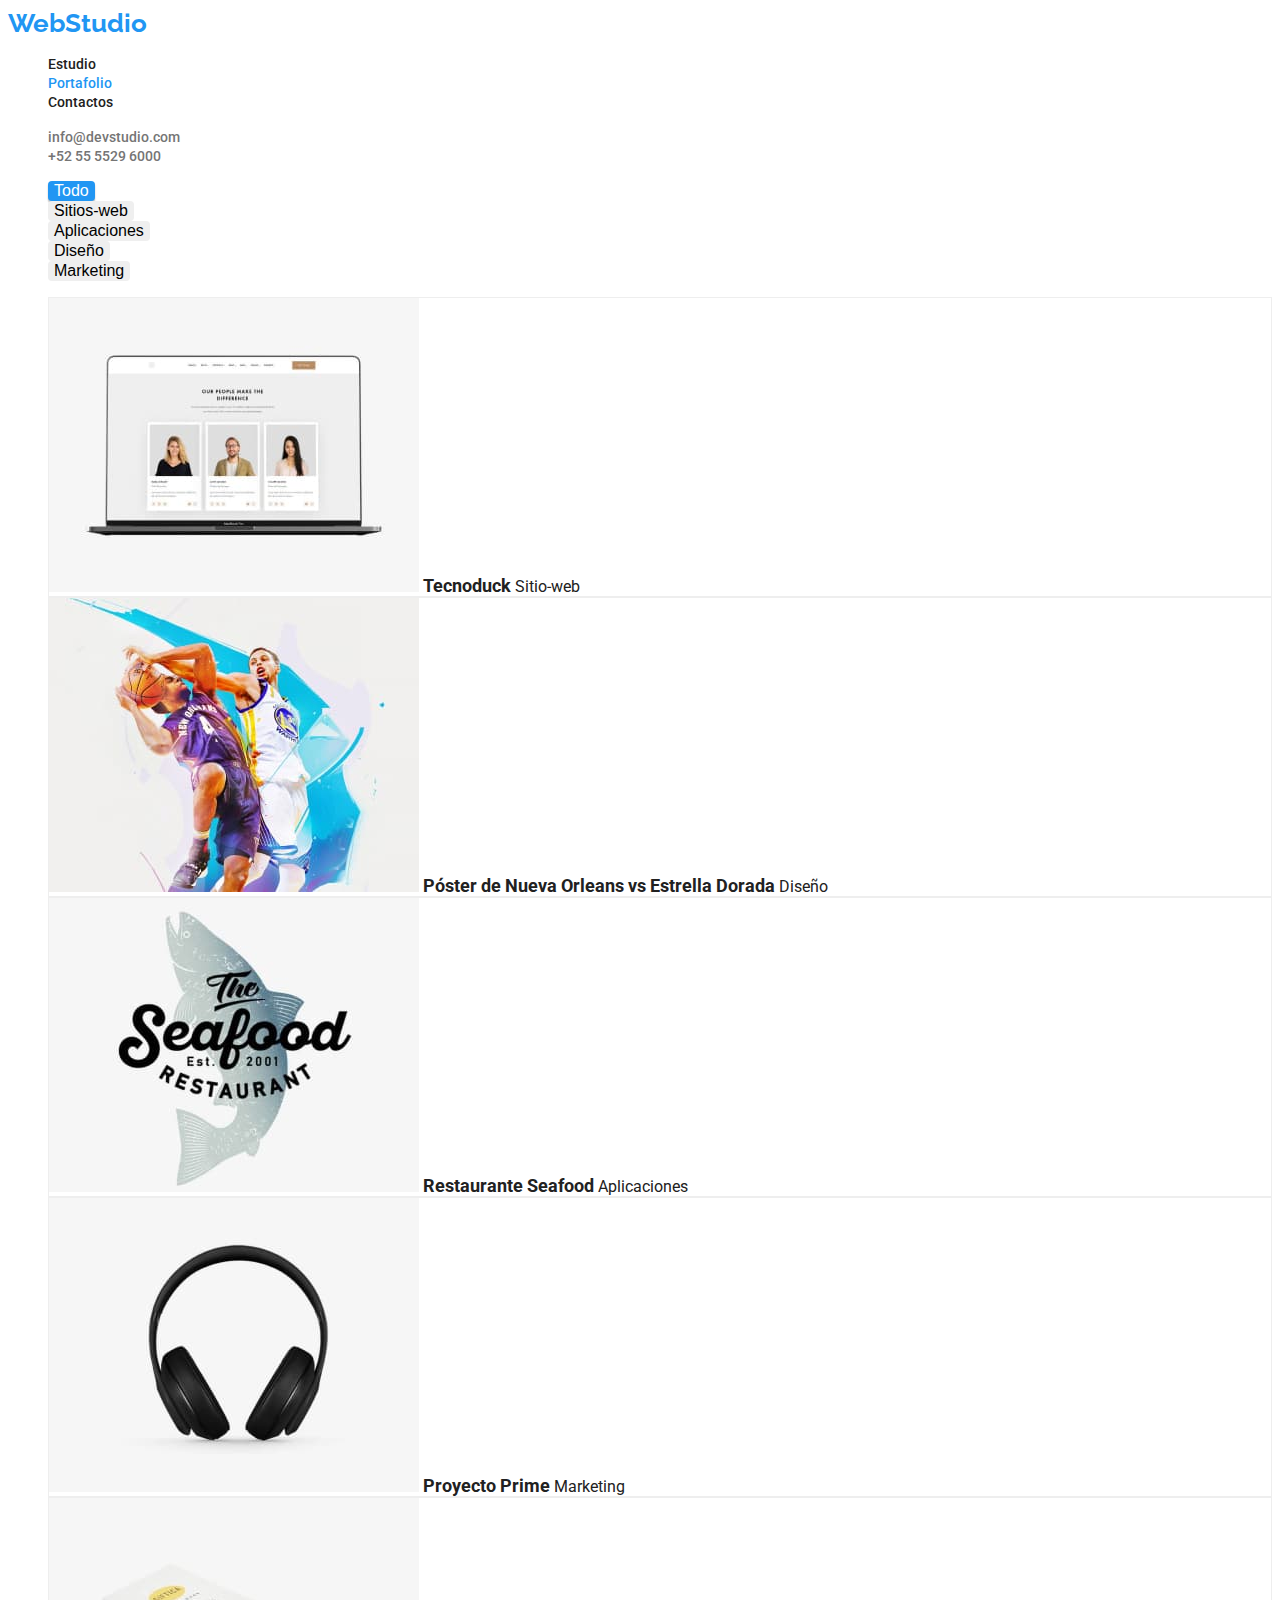
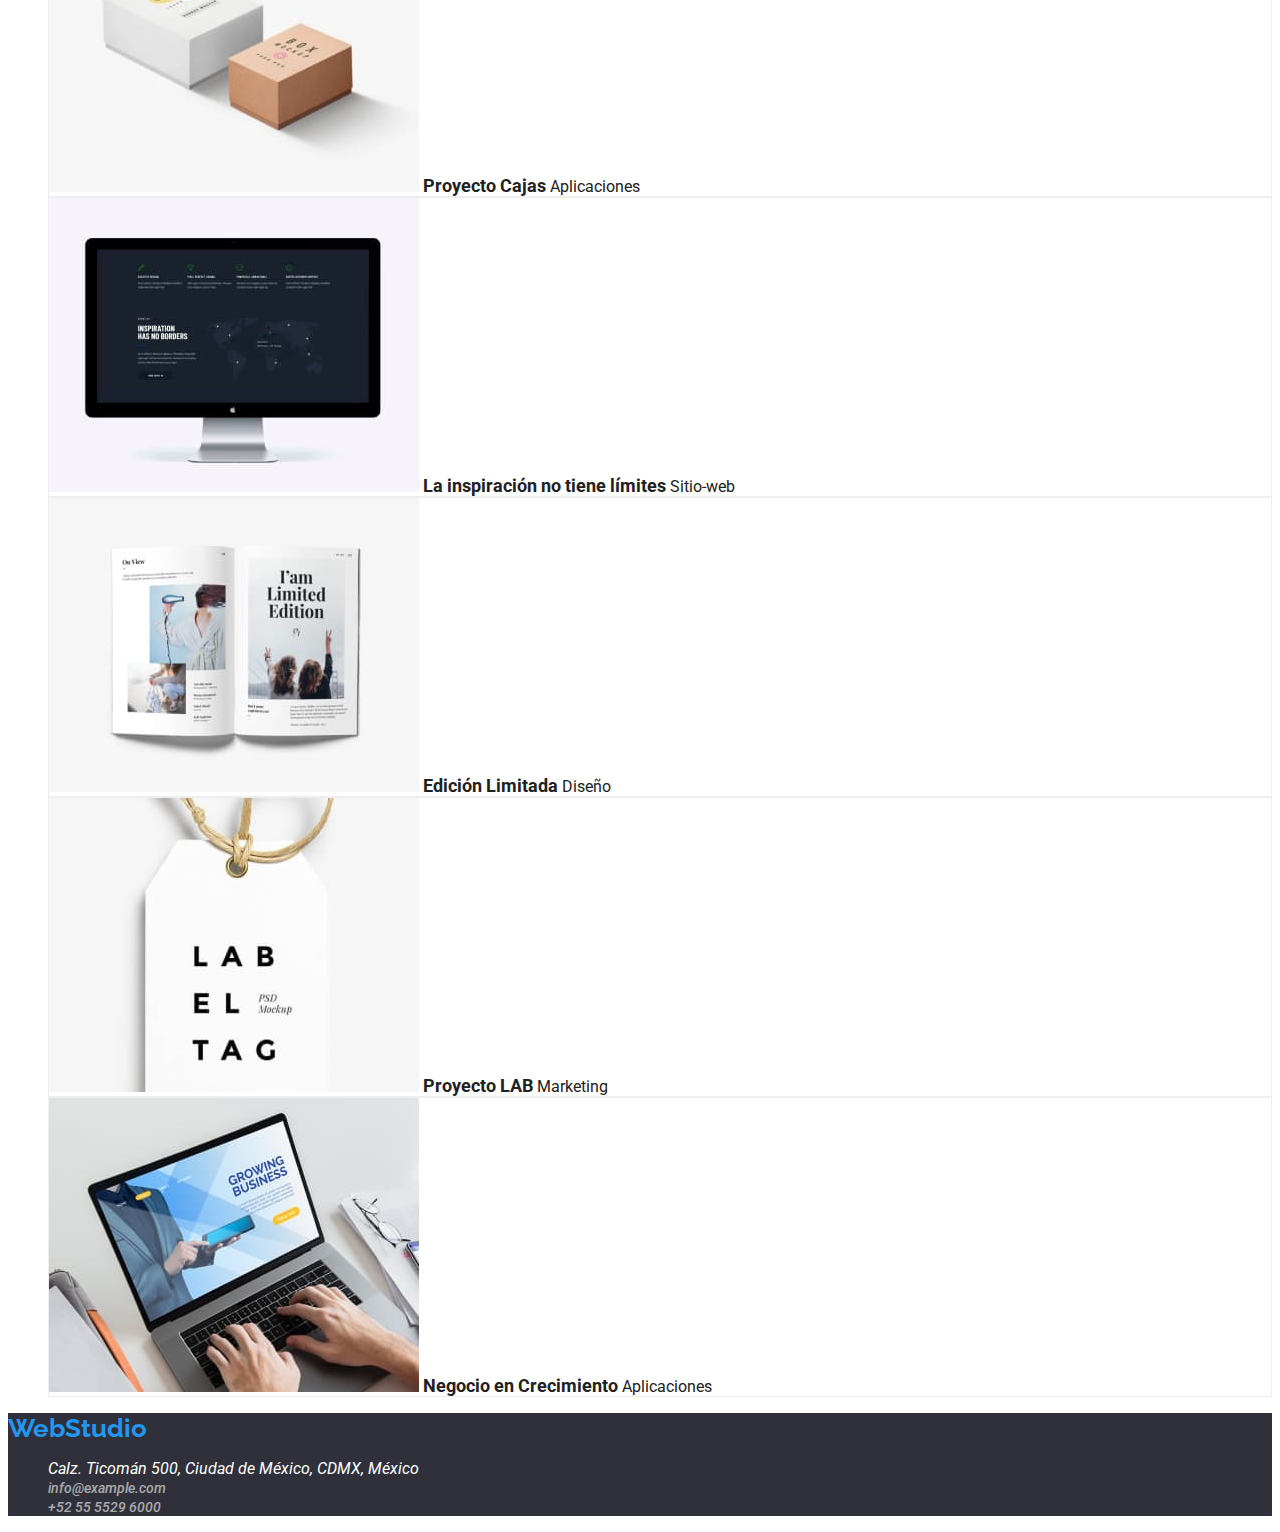
==== portfolio.html @ a151f861 "Se agregó la página de portfolio y las imagenes que se emplean en esa página. Se adicionó CSS para e" ====
<!DOCTYPE html>
<html lang="es">
  <head>
    <meta charset="utf-8" />
    <meta name="viewport" content="width=device-width, initial-scale=1.0" />
    <link rel="stylesheet" href="./css/styles.css" />
    <link rel="preconnect" href="https://fonts.googleapis.com" />
    <link rel="preconnect" href="https://fonts.gstatic.com" crossorigin />
    <link
      href="https://fonts.googleapis.com/css2?family=Raleway:wght@700&family=Roboto:wght@400;500;700;900&display=swap"
      rel="stylesheet"
    />
    <title>WebStudio - Portfolio</title>
  </head>
  <body>
    <header class="header">
      <nav class="navbar">
        <span><a class="logo" href="./index.html">WebStudio</a></span>
        <ul class="navbar-items">
          <li class="navbar-item"><a class="link" href="./index.html">Estudio</a></li>
          <li class="navbar-item"><a class="link active" href="#">Portafolio</a></li>
          <li class="navbar-item"><a class="link" href="#">Contactos</a></li>
        </ul>
      </nav>
      <ul class="navbar-items">
        <li class="navbar-item">
          <a class="link contact" href="mailto:info@devstudio.com">info@devstudio.com</a>
        </li>
        <li class="navbar-item">
          <a class="link contact" href="tel:+525555296000">+52 55 5529 6000</a>
        </li>
      </ul>
    </header>
    <main class="main">
      <ul class="categories-btns-list">
        <li class="category-item">
          <button class="category-btn btn active" type="button">Todo</button>
        </li>
        <li class="category-item">
          <button class="category-btn btn" type="button">Sitios-web</button>
        </li>
        <li class="category-item">
          <button class="category-btn btn" type="button">Aplicaciones</button>
        </li>
        <li class="category-item">
          <button class="category-btn btn" type="button">Diseño</button>
        </li>
        <li class="category-item">
          <button class="category-btn btn" type="button">Marketing</button>
        </li>
      </ul>
      <ul class="portfolio-list">
        <li class="portfolio-card">
          <a class="card-link" href="#">
            <img
              class="card-image"
              src="./images/tecnoduck.jpg"
              alt="Sitio Web Tecnoduck"
              width="370px"
              height="294px"
            />
            <span class="card-title">Tecnoduck</span>
            <span class="card-category">Sitio-web</span>
          </a>
        </li>
        <li class="portfolio-card">
          <a class="card-link" href="#">
            <img
              class="card-image"
              src="./images/nba-poster.jpg"
              alt="Poster de la NBA"
              width="370px"
              height="294px"
            />
            <span class="card-title">Póster de Nueva Orleans vs Estrella Dorada</span>
            <span class="card-category">Diseño</span>
          </a>
        </li>
        <li class="portfolio-card">
          <a class="card-link" href="#">
            <img
              class="card-image"
              src="./images/seafood.jpg"
              alt="Restaurante Seafood"
              width="370px"
              height="294px"
            />
            <span class="card-title">Restaurante Seafood</span>
            <span class="card-category">Aplicaciones</span>
          </a>
        </li>
        <li class="portfolio-card">
          <a class="card-link" href="#">
            <img
              class="card-image"
              src="./images/prime-project.jpg"
              alt="Proyecto Prime"
              width="370px"
              height="294px"
            />
            <span class="card-title">Proyecto Prime</span>
            <span class="card-category">Marketing</span>
          </a>
        </li>
        <li class="portfolio-card">
          <a class="card-link" href="#">
            <img
              class="card-image"
              src="./images/boxes-project.jpg"
              alt="Proyecto Cajas"
              width="370px"
              height="294px"
            />
            <span class="card-title">Proyecto Cajas</span>
            <span class="card-category">Aplicaciones</span>
          </a>
        </li>
        <li class="portfolio-card">
          <a class="card-link" href="#">
            <img
              class="card-image"
              src="./images/limitless-web.jpg"
              alt="Sitio Web La inspiración no tiene límites"
              width="370px"
              height="294px"
            />
            <span class="card-title">La inspiración no tiene límites</span>
            <span class="card-category">Sitio-web</span>
          </a>
        </li>
        <li class="portfolio-card">
          <a class="card-link" href="#">
            <img
              class="card-image"
              src="./images/limited-edition.jpg"
              alt="Diseño Edición Limitada"
              width="370px"
              height="294px"
            />
            <span class="card-title">Edición Limitada</span>
            <span class="card-category">Diseño</span>
          </a>
        </li>
        <li class="portfolio-card">
          <a class="card-link" href="#">
            <img
              class="card-image"
              src="./images/lab-project.jpg"
              alt="Proyecto LAB"
              width="370px"
              height="294px"
            />
            <span class="card-title">Proyecto LAB</span>
            <span class="card-category">Marketing</span>
          </a>
        </li>
        <li class="portfolio-card">
          <a class="card-link" href="#">
            <img
              class="card-image"
              src="./images/growing-business.jpg"
              alt="Negocio en Crecimiento"
              width="370px"
              height="294px"
            />
            <span class="card-title">Negocio en Crecimiento</span>
            <span class="card-category">Aplicaciones</span>
          </a>
        </li>
      </ul>
    </main>
    <footer class="footer">
      <span><a class="logo" href="#">WebStudio</a></span>
      <address>
        <ul class="address-items">
          <li class="address-item">Calz. Ticomán 500, Ciudad de México, CDMX, México</li>
          <li class="address-item">
            <a class="link" href="mailto:info@example.com">info@example.com</a>
          </li>
          <li class="address-item">
            <a class="link" href="tel:+525555296000">+52 55 5529 6000</a>
          </li>
        </ul>
      </address>
    </footer>
  </body>
</html>
---- css/styles.css ----
:root {
  --highlighted: #2196f3;
  --second-text: #757575;
  --main-text: #212121;
  --main-bg: #2f303a;
  --third-bg: #f5f4fa;
}

body {
  font-family: 'Roboto', sans-serif;
  color: var(--main-text);
}

a {
  text-decoration: none;
  color: var(--main-text);
}

li {
  list-style: none;
}

.logo {
  color: var(--highlighted);
  font-family: 'Raleway';
  font-size: 26px;
  font-weight: 700;
  text-decoration: none;
}

.link {
  color: var(--main-text);
  font-size: 14px;
  font-weight: 500;
  text-decoration: none;
}

.link.contact {
  color: var(--second-text);
}

.link.active {
  color: var(--highlighted);
}

.btn {
  cursor: pointer;
  border: none;
  border-radius: 4px;
  font-size: 16px;
}

.btn-hero {
  font-weight: 700;
  box-shadow: 0px 4px 4px 0px rgba(0 0 0 / 0.15);
}

.category-btn {
  font-weight: 500;
}

.category-btn.active {
  box-shadow: 0px 2px 2px 0px rgba(0 0 0 / 0.12), 0px 1px 2px 0px rgba(0 0 0 / 0.08),
    0px 3px 1px 0px rgba(0 0 0 / 0.1);
}

.btn.active {
  background-color: var(--highlighted);
  color: #fff;
}

.link:hover,
.link:focus {
  color: var(--highlighted);
}

.hero-title {
  color: #fff;
  font-size: 44px;
  font-weight: 900;
}

.target-title {
  font-size: 14px;
  font-weight: 700;
}

.target-description {
  font-size: 14px;
}

h2 {
  font-size: 36px;
  font-weight: 700;
}

.member-name {
  font-size: 16px;
  font-weight: 500;
}

.member-job {
  color: var(--second-text);
  font-size: 16px;
}

.address-item {
  color: #fff;
}

.address-item > a {
  color: rgb(255 255 255 / 0.6);
}

.card-title {
  font-size: 18px;
  font-weight: 700;
}

.card-category {
  font-size: 16px;
}

.hero,
.footer {
  background-color: var(--main-bg);
}

.team {
  background-color: var(--third-bg);
}

.portfolio-card {
  border: 1px solid #eee;
}
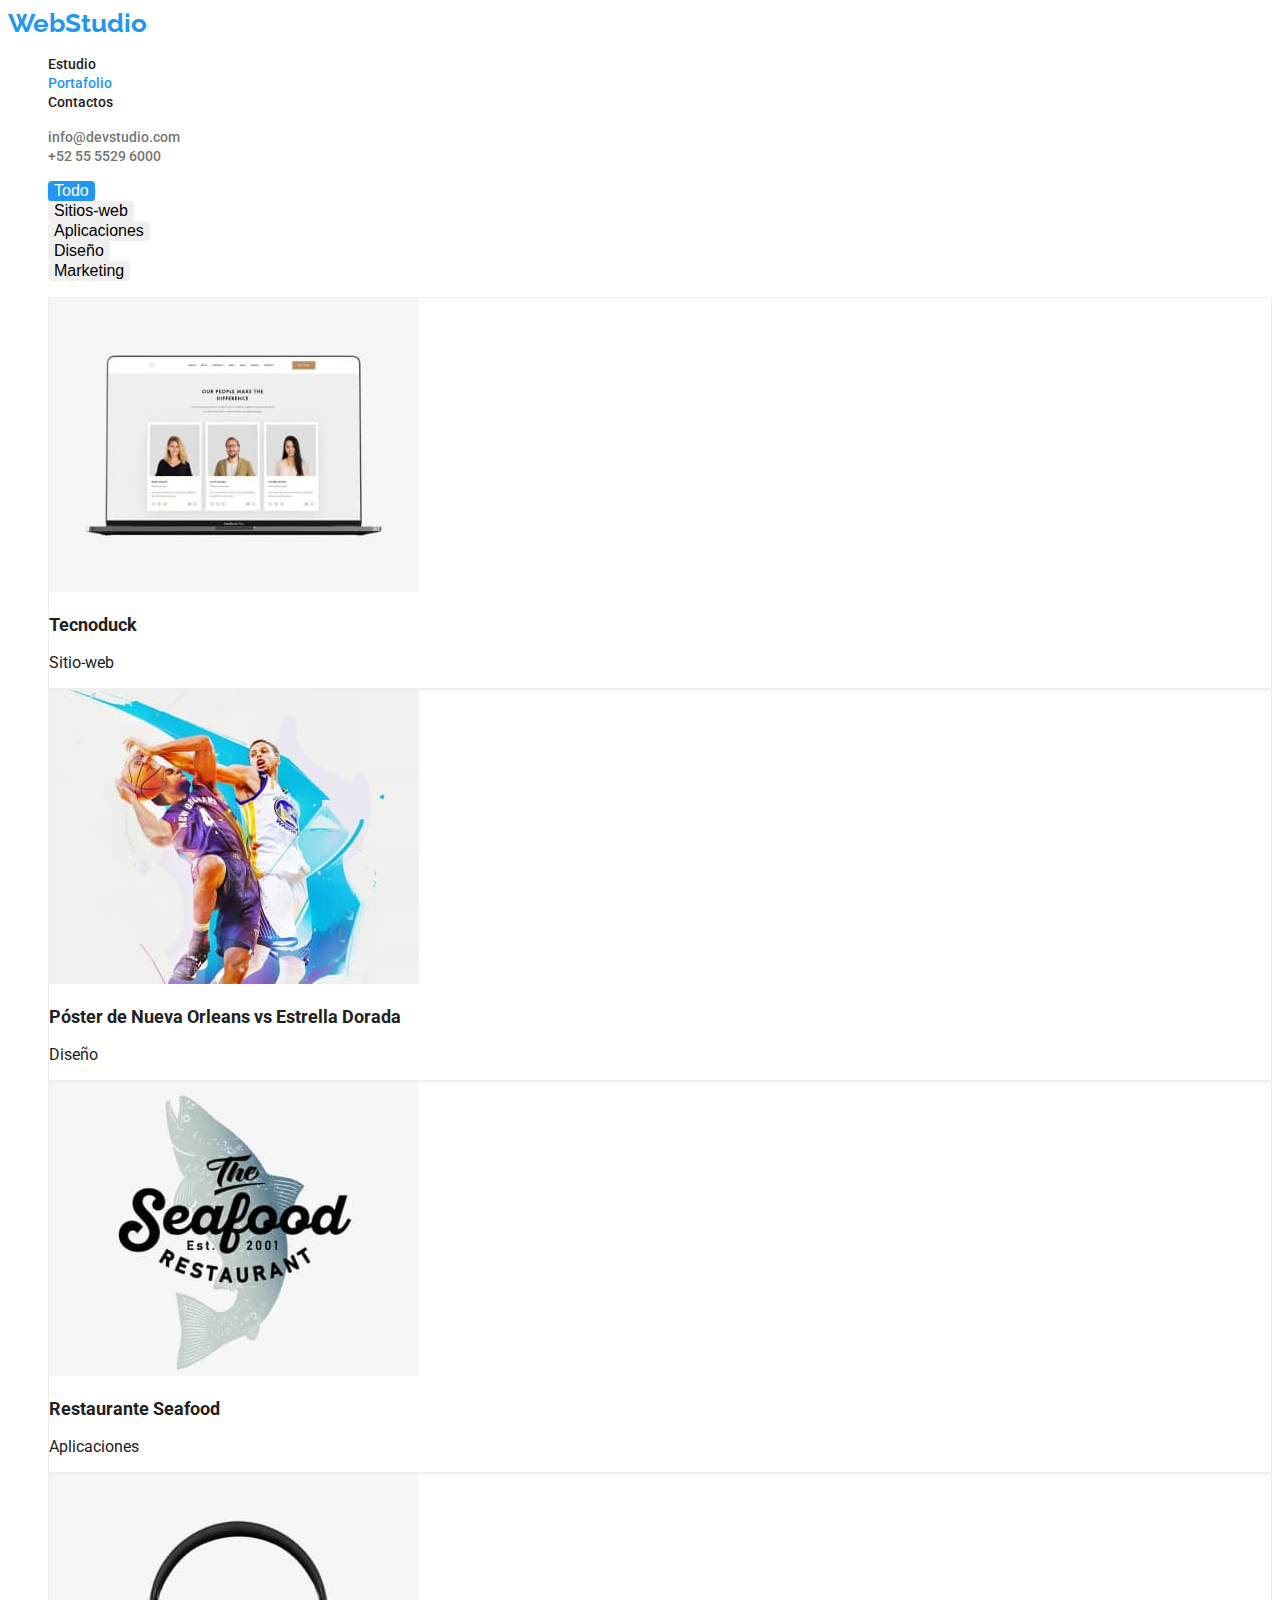
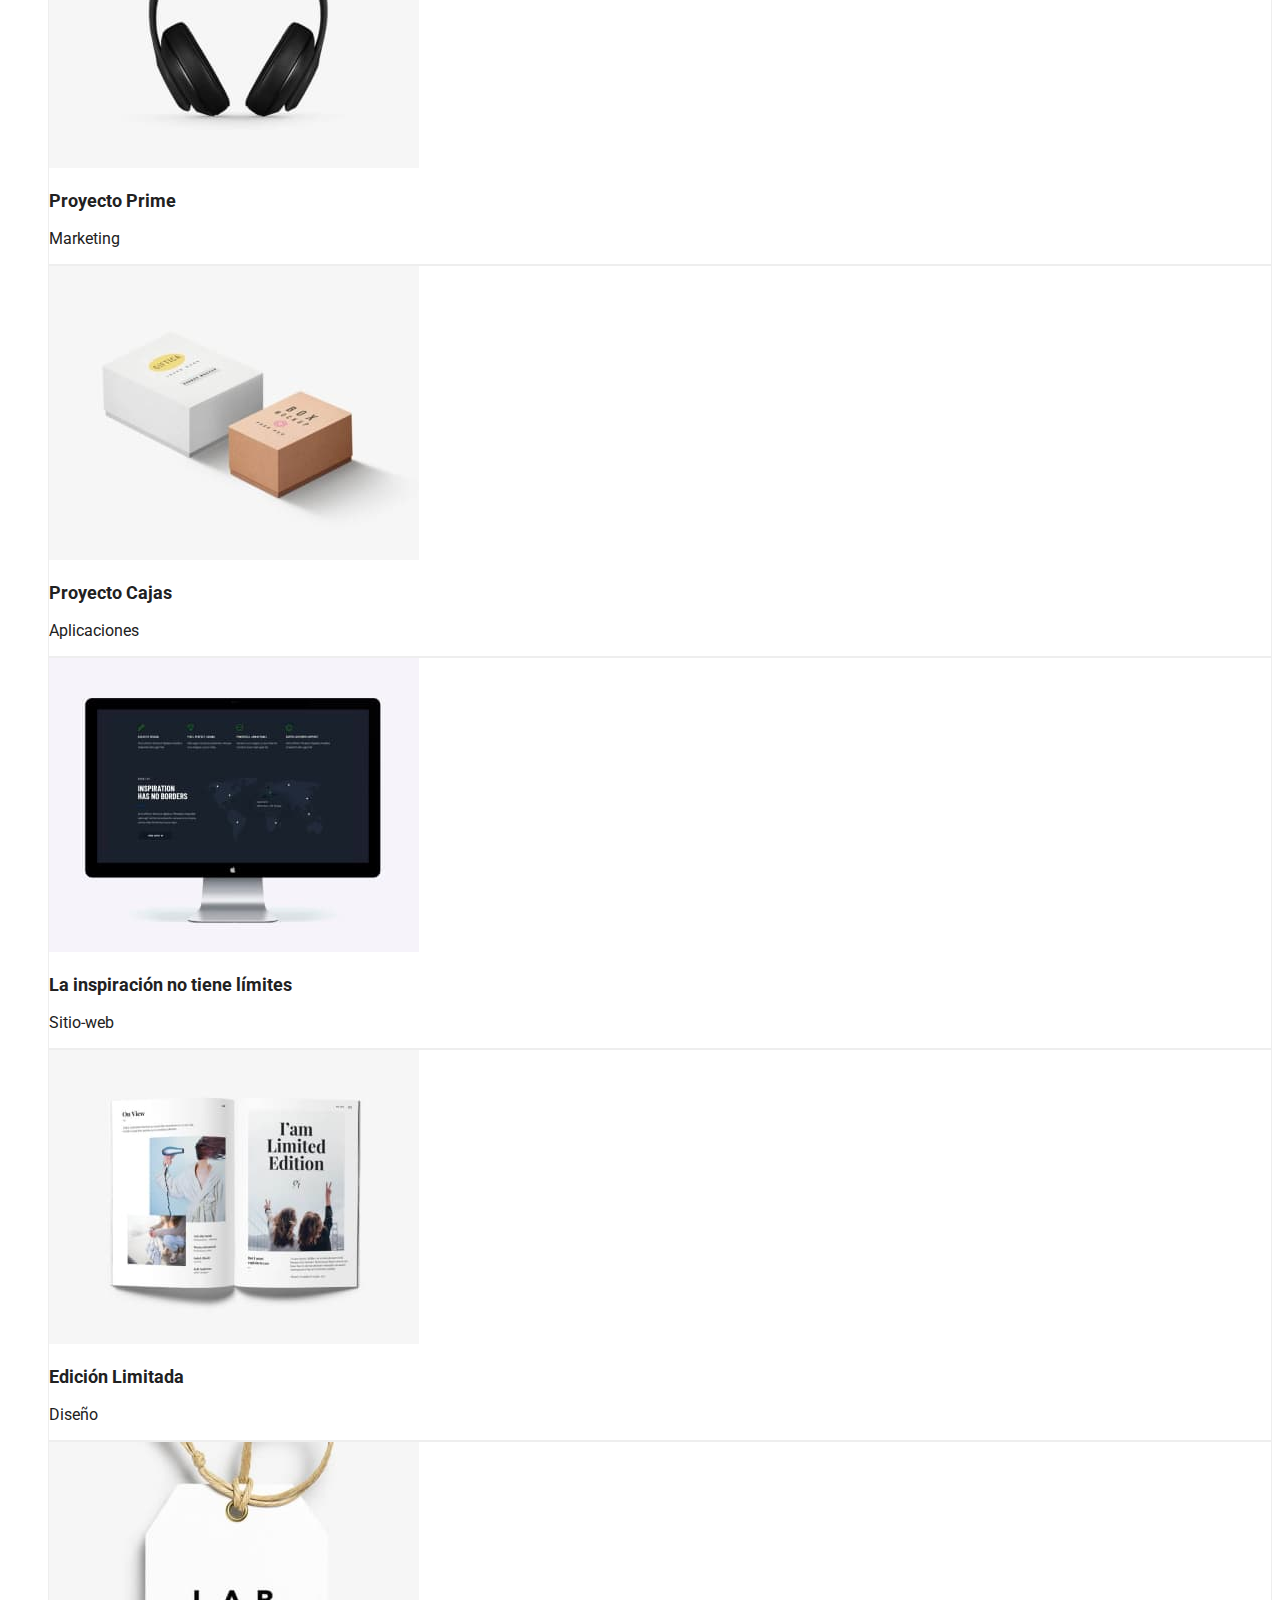
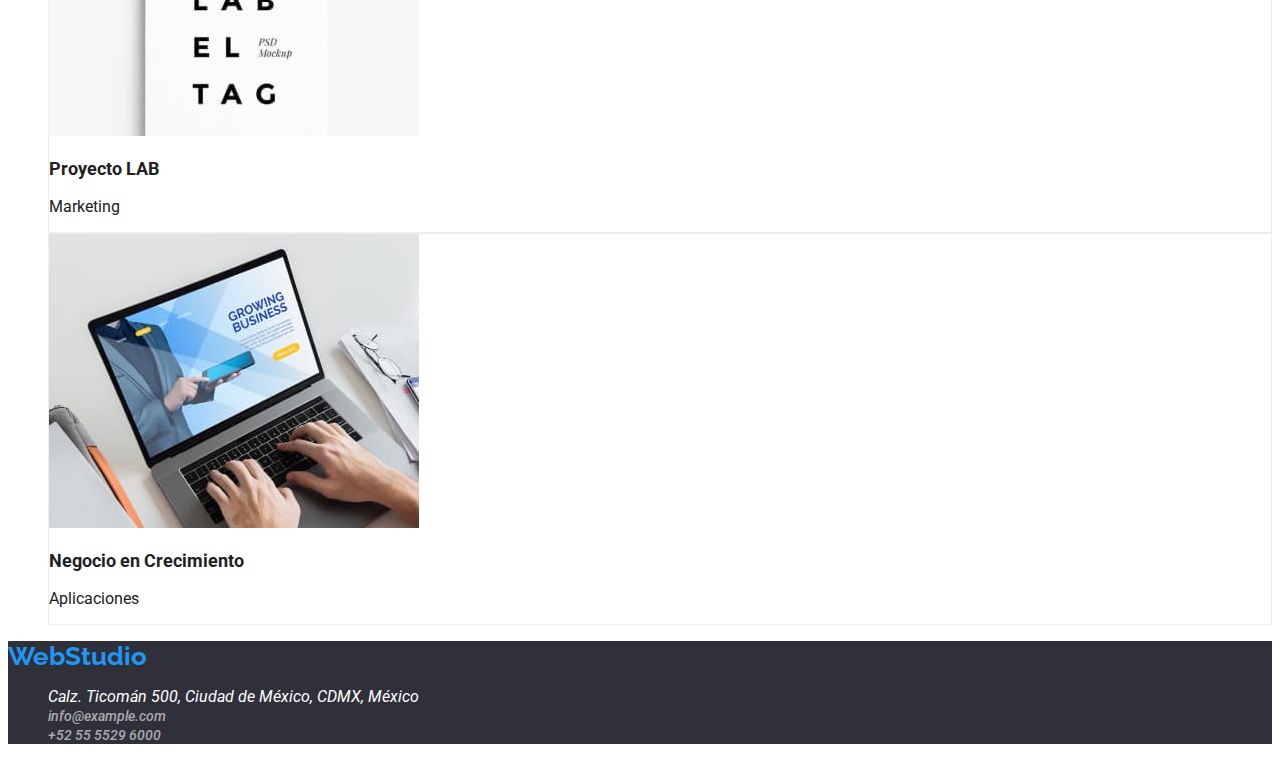
==== commit df65a15e: "Ajustes de etiquetas y variables en css" ====
--- a/portfolio.html
+++ b/portfolio.html
@@ -15,7 +15,7 @@
   <body>
     <header class="header">
       <nav class="navbar">
-        <span><a class="logo" href="./index.html">WebStudio</a></span>
+        <a class="logo" href="./index.html">WebStudio</a>
         <ul class="navbar-items">
           <li class="navbar-item"><a class="link" href="./index.html">Estudio</a></li>
           <li class="navbar-item"><a class="link active" href="#">Portafolio</a></li>
@@ -59,8 +59,8 @@
               width="370px"
               height="294px"
             />
-            <span class="card-title">Tecnoduck</span>
-            <span class="card-category">Sitio-web</span>
+            <h3 class="card-title">Tecnoduck</h3>
+            <p class="card-category">Sitio-web</p>
           </a>
         </li>
         <li class="portfolio-card">
@@ -72,8 +72,8 @@
               width="370px"
               height="294px"
             />
-            <span class="card-title">Póster de Nueva Orleans vs Estrella Dorada</span>
-            <span class="card-category">Diseño</span>
+            <h3 class="card-title">Póster de Nueva Orleans vs Estrella Dorada</h3>
+            <p class="card-category">Diseño</p>
           </a>
         </li>
         <li class="portfolio-card">
@@ -85,8 +85,8 @@
               width="370px"
               height="294px"
             />
-            <span class="card-title">Restaurante Seafood</span>
-            <span class="card-category">Aplicaciones</span>
+            <h3 class="card-title">Restaurante Seafood</h3>
+            <p class="card-category">Aplicaciones</p>
           </a>
         </li>
         <li class="portfolio-card">
@@ -98,8 +98,8 @@
               width="370px"
               height="294px"
             />
-            <span class="card-title">Proyecto Prime</span>
-            <span class="card-category">Marketing</span>
+            <h3 class="card-title">Proyecto Prime</h3>
+            <p class="card-category">Marketing</p>
           </a>
         </li>
         <li class="portfolio-card">
@@ -111,8 +111,8 @@
               width="370px"
               height="294px"
             />
-            <span class="card-title">Proyecto Cajas</span>
-            <span class="card-category">Aplicaciones</span>
+            <h3 class="card-title">Proyecto Cajas</h3>
+            <p class="card-category">Aplicaciones</p>
           </a>
         </li>
         <li class="portfolio-card">
@@ -124,8 +124,8 @@
               width="370px"
               height="294px"
             />
-            <span class="card-title">La inspiración no tiene límites</span>
-            <span class="card-category">Sitio-web</span>
+            <h3 class="card-title">La inspiración no tiene límites</h3>
+            <p class="card-category">Sitio-web</p>
           </a>
         </li>
         <li class="portfolio-card">
@@ -137,8 +137,8 @@
               width="370px"
               height="294px"
             />
-            <span class="card-title">Edición Limitada</span>
-            <span class="card-category">Diseño</span>
+            <h3 class="card-title">Edición Limitada</h3>
+            <p class="card-category">Diseño</p>
           </a>
         </li>
         <li class="portfolio-card">
@@ -150,8 +150,8 @@
               width="370px"
               height="294px"
             />
-            <span class="card-title">Proyecto LAB</span>
-            <span class="card-category">Marketing</span>
+            <h3 class="card-title">Proyecto LAB</h3>
+            <p class="card-category">Marketing</p>
           </a>
         </li>
         <li class="portfolio-card">
@@ -163,14 +163,14 @@
               width="370px"
               height="294px"
             />
-            <span class="card-title">Negocio en Crecimiento</span>
-            <span class="card-category">Aplicaciones</span>
+            <h3 class="card-title">Negocio en Crecimiento</h3>
+            <p class="card-category">Aplicaciones</p>
           </a>
         </li>
       </ul>
     </main>
     <footer class="footer">
-      <span><a class="logo" href="#">WebStudio</a></span>
+      <a class="logo" href="./index.html">WebStudio</a>
       <address>
         <ul class="address-items">
           <li class="address-item">Calz. Ticomán 500, Ciudad de México, CDMX, México</li>
--- a/css/styles.css
+++ b/css/styles.css
@@ -1,19 +1,21 @@
 :root {
-  --highlighted: #2196f3;
-  --second-text: #757575;
-  --main-text: #212121;
-  --main-bg: #2f303a;
-  --third-bg: #f5f4fa;
+  --highlighted-color: #2196f3;
+  --second-text-color: #757575;
+  --main-text-color: #212121;
+  --main-bg-color: #2f303a;
+  --third-bg-color: #f5f4fa;
+  --main-text-ff: 'Roboto';
+  --second-text-ff: 'Raleway';
 }
 
 body {
-  font-family: 'Roboto', sans-serif;
-  color: var(--main-text);
+  font-family: var(--main-text-ff), sans-serif;
+  color: var(--main-text-color);
 }
 
 a {
   text-decoration: none;
-  color: var(--main-text);
+  color: var(--main-text-color);
 }
 
 li {
@@ -21,26 +23,26 @@
 }
 
 .logo {
-  color: var(--highlighted);
-  font-family: 'Raleway';
+  color: var(--highlighted-color);
+  font-family: var(--second-text-ff);
   font-size: 26px;
   font-weight: 700;
   text-decoration: none;
 }
 
 .link {
-  color: var(--main-text);
+  color: var(--main-text-color);
   font-size: 14px;
   font-weight: 500;
   text-decoration: none;
 }
 
 .link.contact {
-  color: var(--second-text);
+  color: var(--second-text-color);
 }
 
 .link.active {
-  color: var(--highlighted);
+  color: var(--highlighted-color);
 }
 
 .btn {
@@ -65,13 +67,13 @@
 }
 
 .btn.active {
-  background-color: var(--highlighted);
+  background-color: var(--highlighted-color);
   color: #fff;
 }
 
 .link:hover,
 .link:focus {
-  color: var(--highlighted);
+  color: var(--highlighted-color);
 }
 
 .hero-title {
@@ -100,7 +102,7 @@
 }
 
 .member-job {
-  color: var(--second-text);
+  color: var(--second-text-color);
   font-size: 16px;
 }
 
@@ -123,11 +125,11 @@
 
 .hero,
 .footer {
-  background-color: var(--main-bg);
+  background-color: var(--main-bg-color);
 }
 
 .team {
-  background-color: var(--third-bg);
+  background-color: var(--third-bg-color);
 }
 
 .portfolio-card {
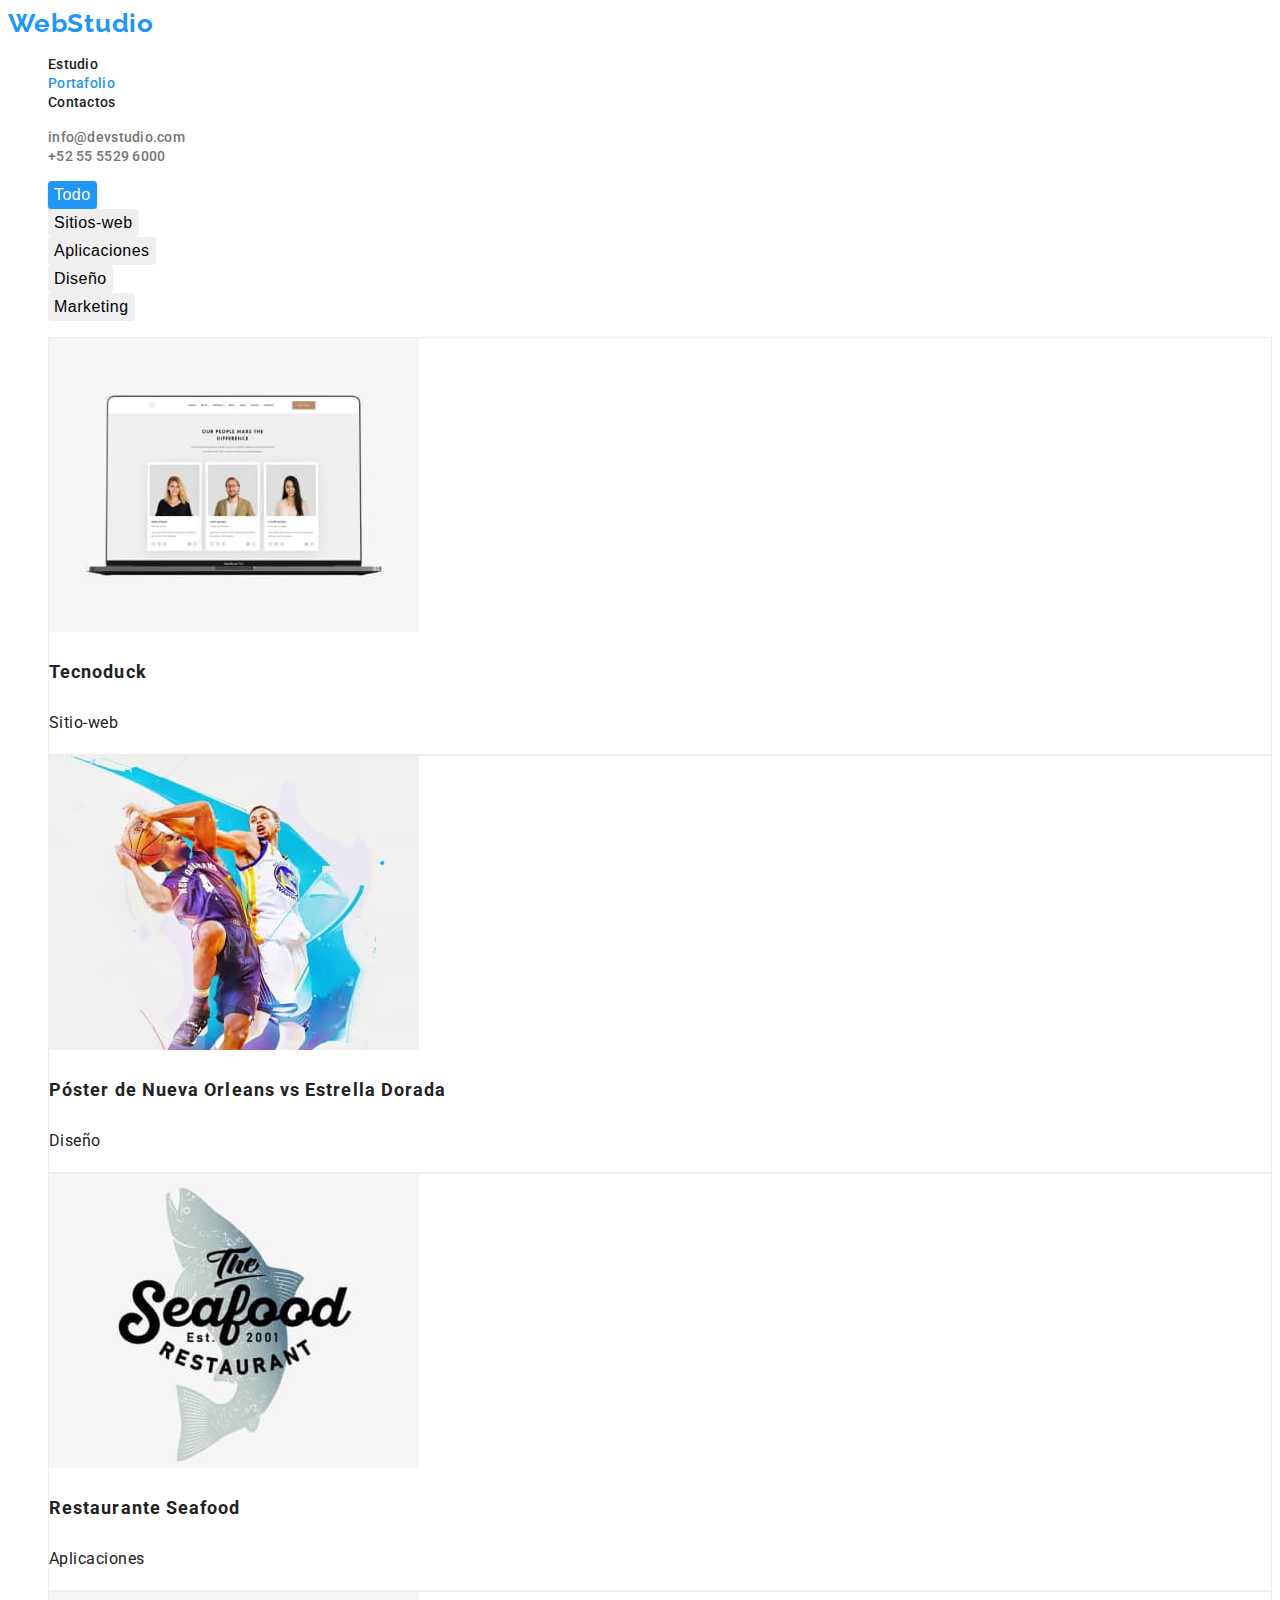
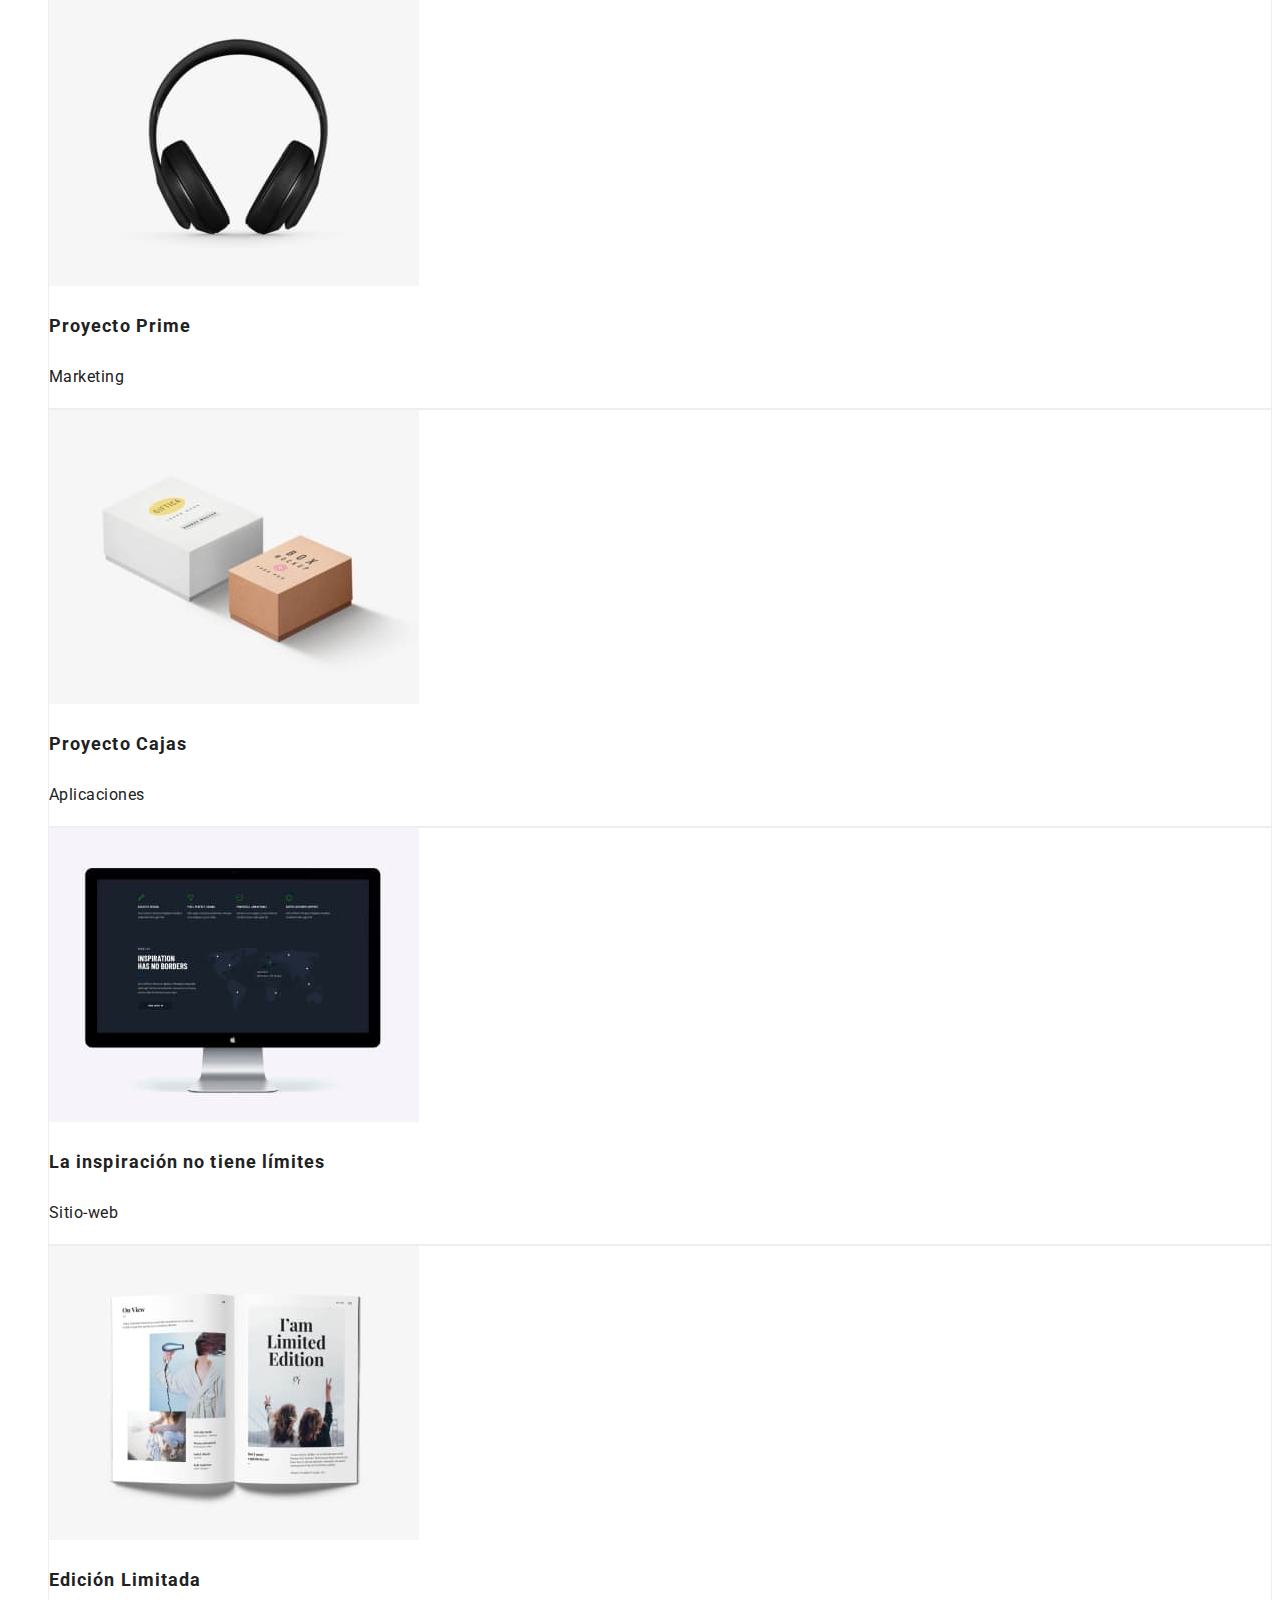
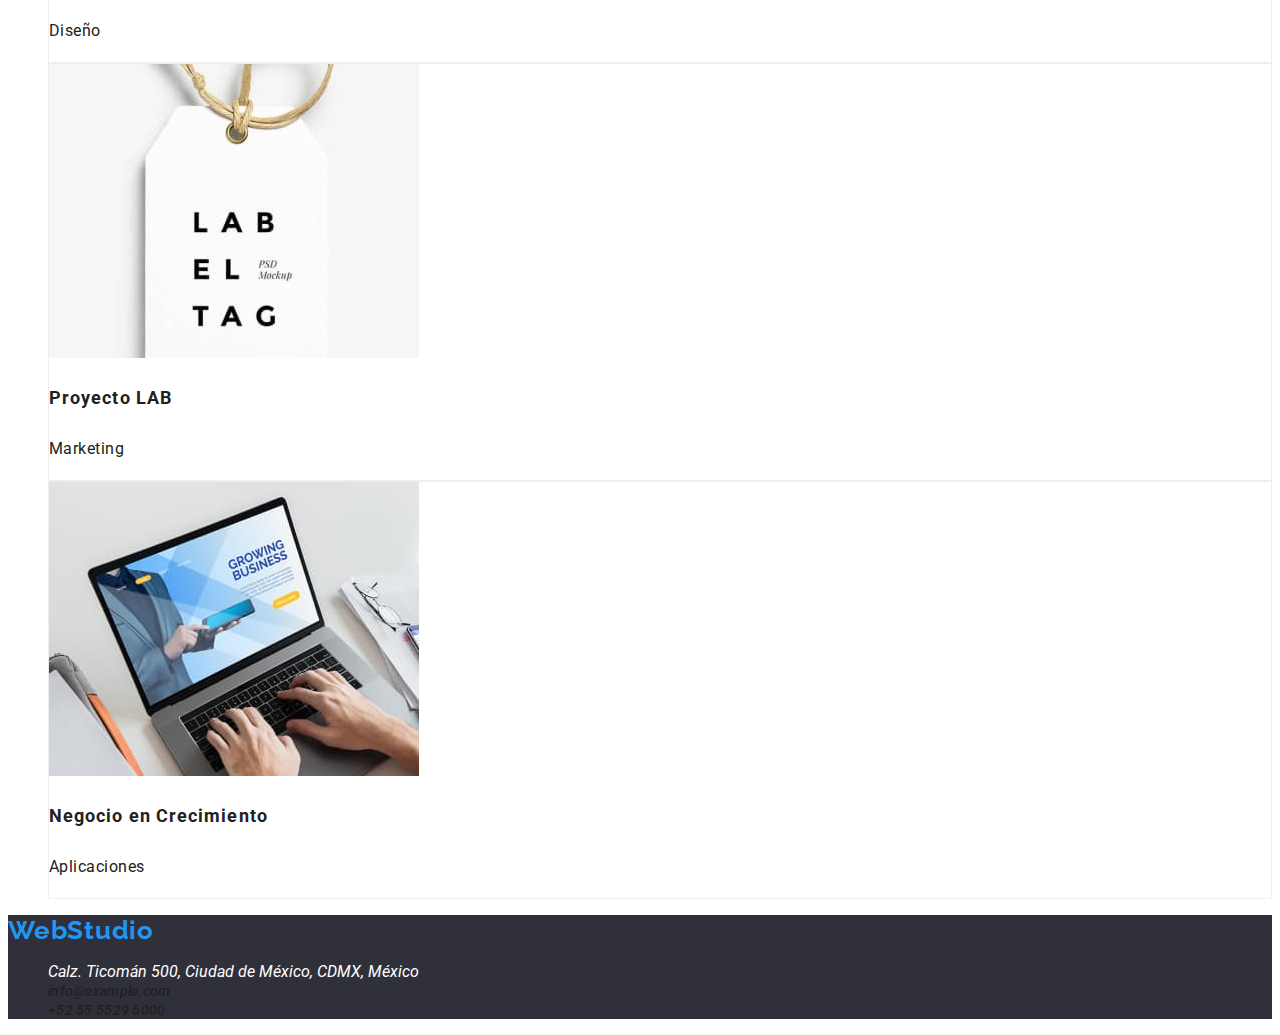
==== commit eecdd1f4: "Ajustes de letter-spacing y line-height" ====
--- a/portfolio.html
+++ b/portfolio.html
@@ -175,10 +175,10 @@
         <ul class="address-items">
           <li class="address-item">Calz. Ticomán 500, Ciudad de México, CDMX, México</li>
           <li class="address-item">
-            <a class="link" href="mailto:info@example.com">info@example.com</a>
+            <a class="addres-link link" href="mailto:info@example.com">info@example.com</a>
           </li>
           <li class="address-item">
-            <a class="link" href="tel:+525555296000">+52 55 5529 6000</a>
+            <a class="addres-link link" href="tel:+525555296000">+52 55 5529 6000</a>
           </li>
         </ul>
       </address>
--- a/css/styles.css
+++ b/css/styles.css
@@ -28,6 +28,8 @@
   font-size: 26px;
   font-weight: 700;
   text-decoration: none;
+  line-height: 1.17;
+  letter-spacing: 0.03em;
 }
 
 .link {
@@ -35,6 +37,8 @@
   font-size: 14px;
   font-weight: 500;
   text-decoration: none;
+  line-height: 1.17;
+  letter-spacing: 0.02em;
 }
 
 .link.contact {
@@ -55,10 +59,14 @@
 .btn-hero {
   font-weight: 700;
   box-shadow: 0px 4px 4px 0px rgba(0 0 0 / 0.15);
+  line-height: 1.875;
+  letter-spacing: 0.06em;
 }
 
 .category-btn {
   font-weight: 500;
+  line-height: 1.625;
+  letter-spacing: 0.03em;
 }
 
 .category-btn.active {
@@ -80,47 +88,65 @@
   color: #fff;
   font-size: 44px;
   font-weight: 900;
+  line-height: 1.36;
+  letter-spacing: 0.06em;
 }
 
 .target-title {
   font-size: 14px;
   font-weight: 700;
+  line-height: 1.17;
+  letter-spacing: 0.03em;
 }
 
 .target-description {
   font-size: 14px;
+  line-height: 1.71;
+  letter-spacing: 0.03em;
 }
 
 h2 {
   font-size: 36px;
   font-weight: 700;
+  line-height: 1.17;
+  letter-spacing: 0.03em;
 }
 
 .member-name {
   font-size: 16px;
   font-weight: 500;
+  line-height: 1.17;
+  letter-spacing: 0.03em;
 }
 
 .member-job {
   color: var(--second-text-color);
   font-size: 16px;
+  line-height: 1.17;
+  letter-spacing: 0.03em;
 }
 
 .address-item {
   color: #fff;
 }
 
-.address-item > a {
+.address-link {
   color: rgb(255 255 255 / 0.6);
+  line-height: 1.71;
+  letter-spacing: 0.03em;
 }
 
 .card-title {
   font-size: 18px;
   font-weight: 700;
+  line-height: 2;
+  letter-spacing: 0.06em;
 }
 
 .card-category {
   font-size: 16px;
+  line-height: 1.875;
+  letter-spacing: 0.03em;
 }
 
 .hero,
